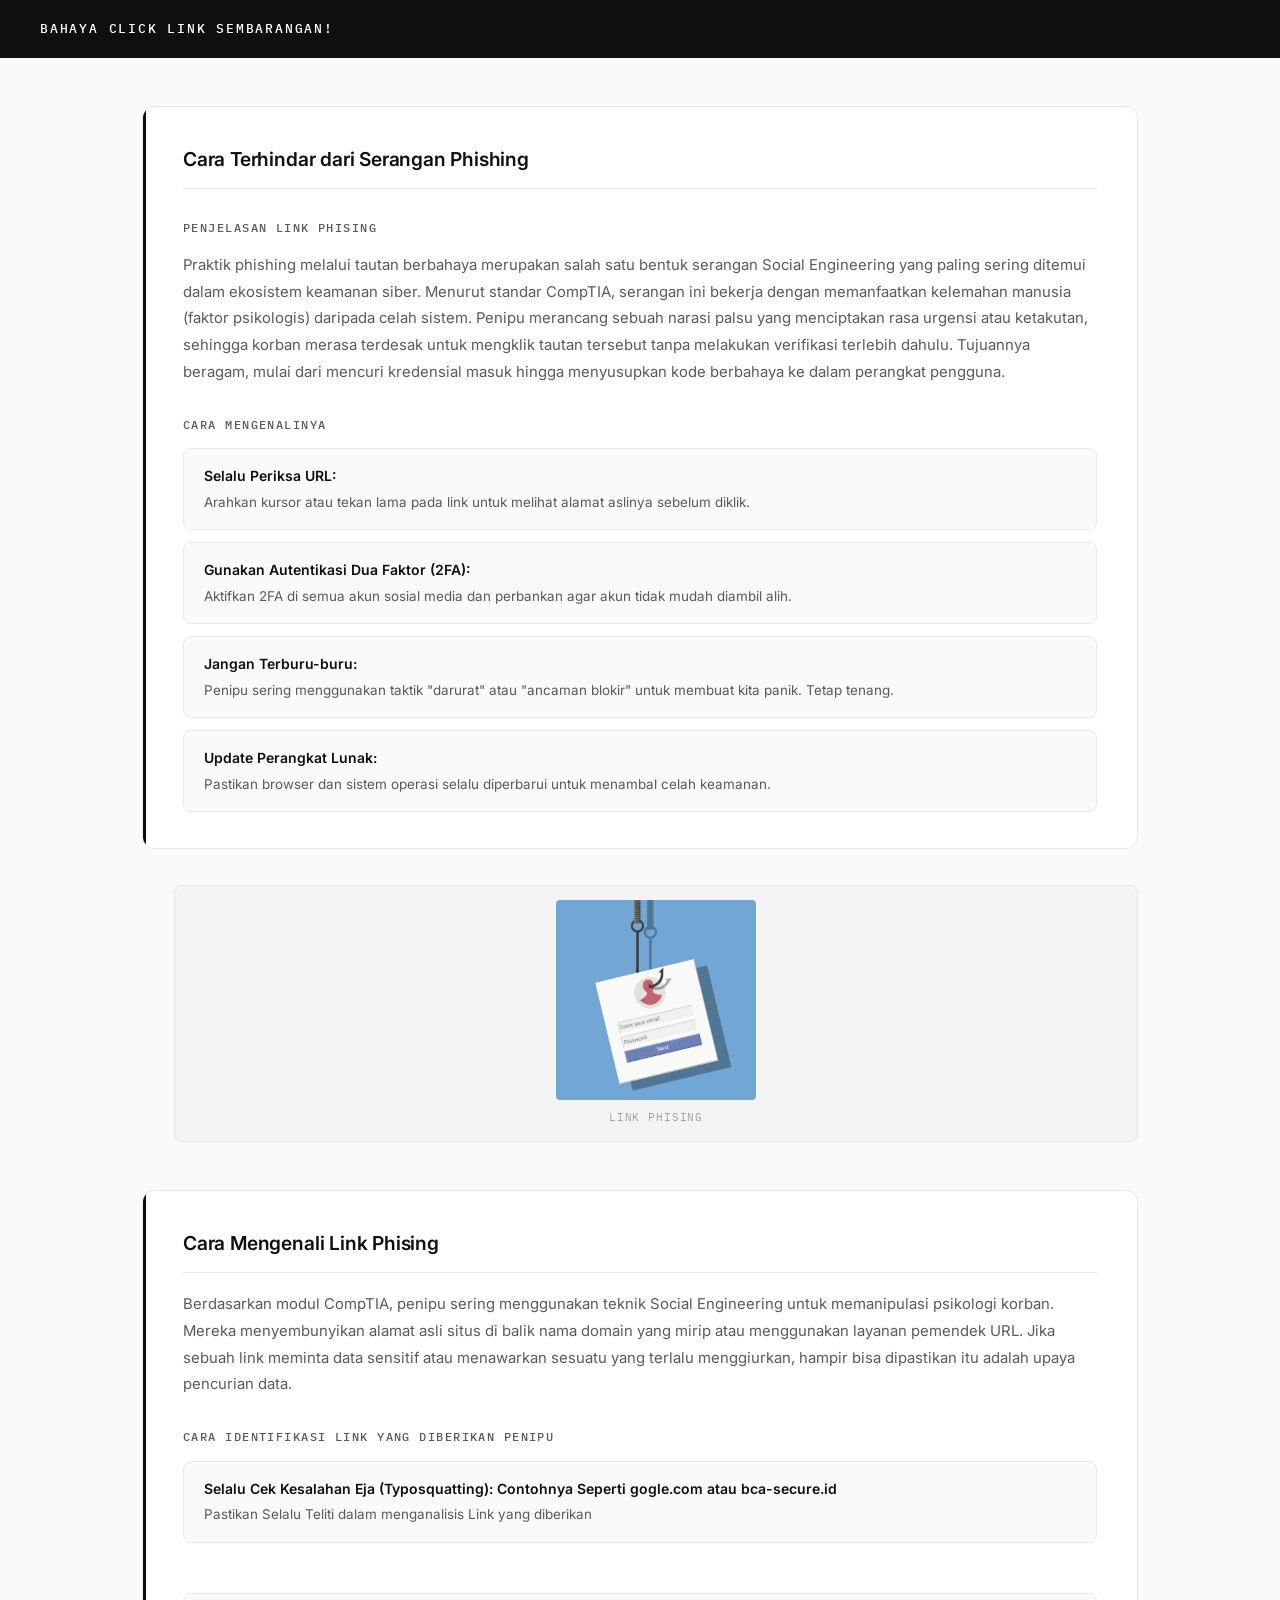
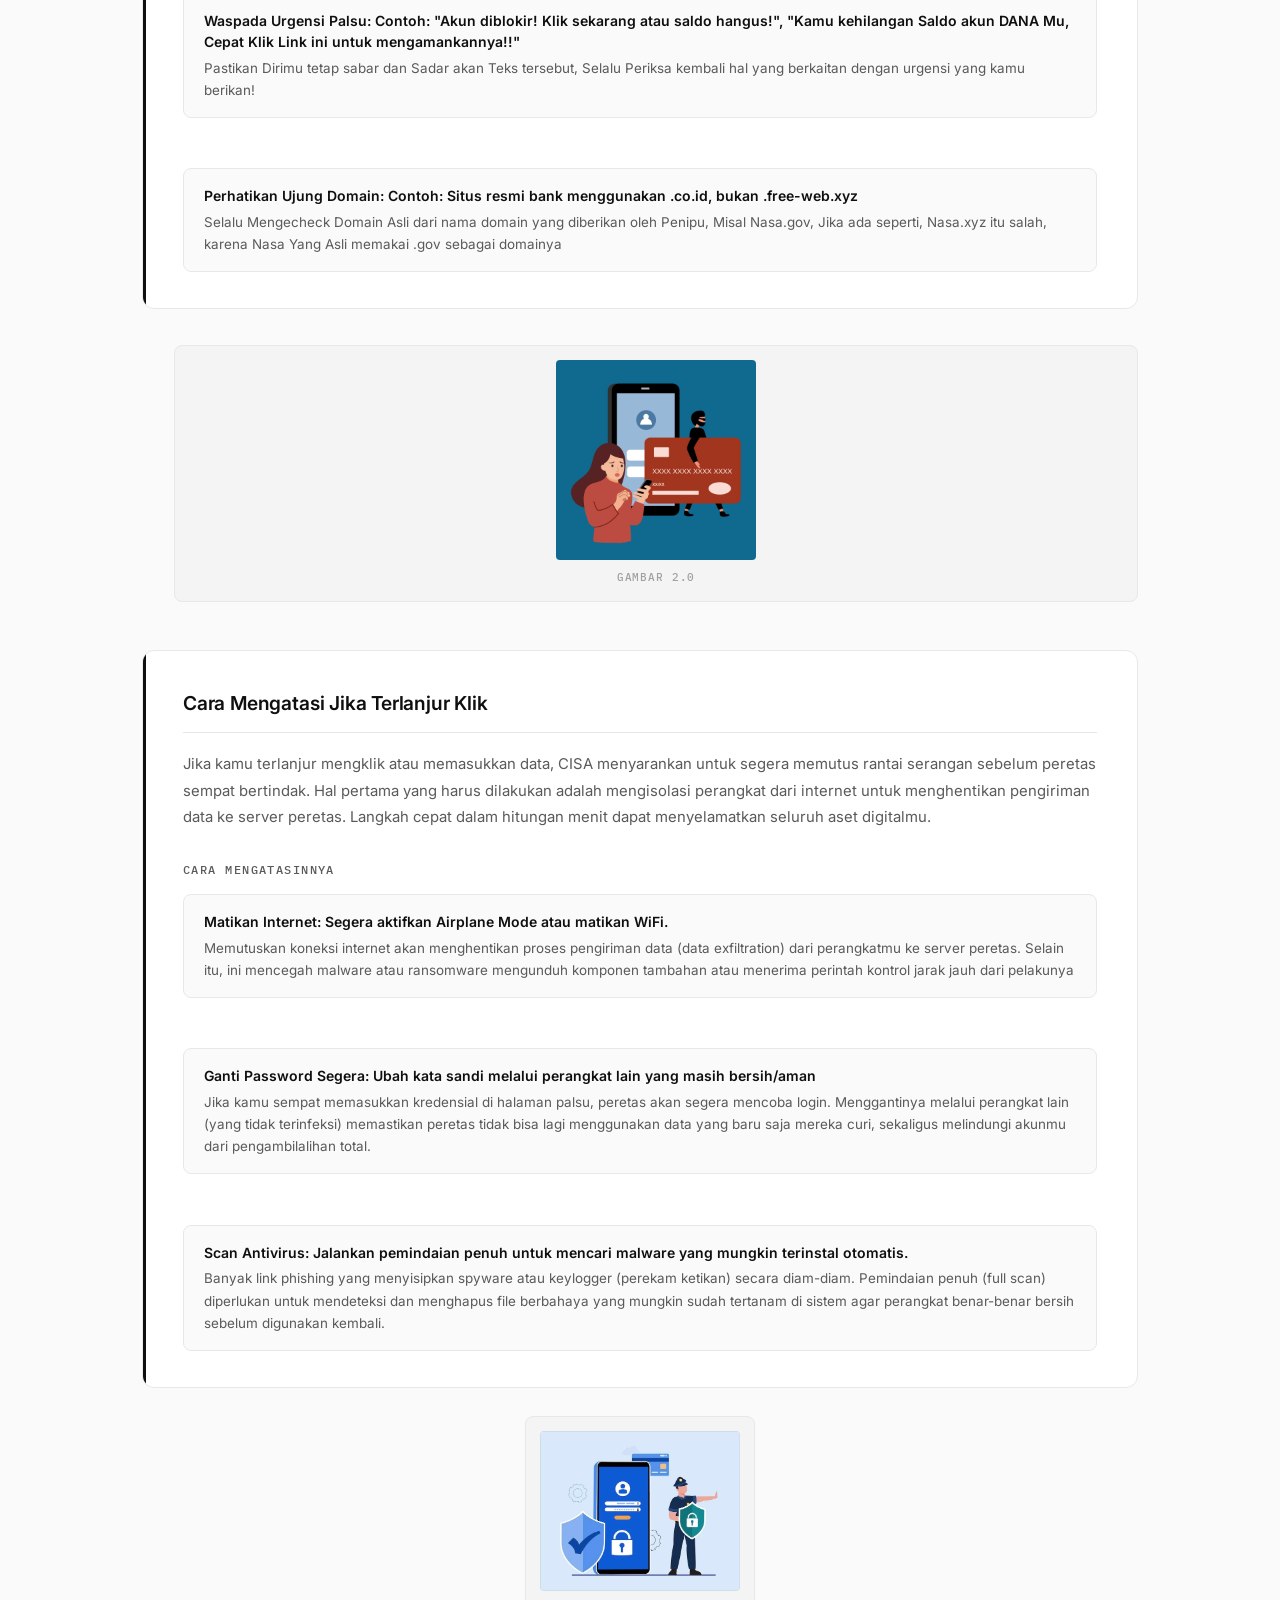
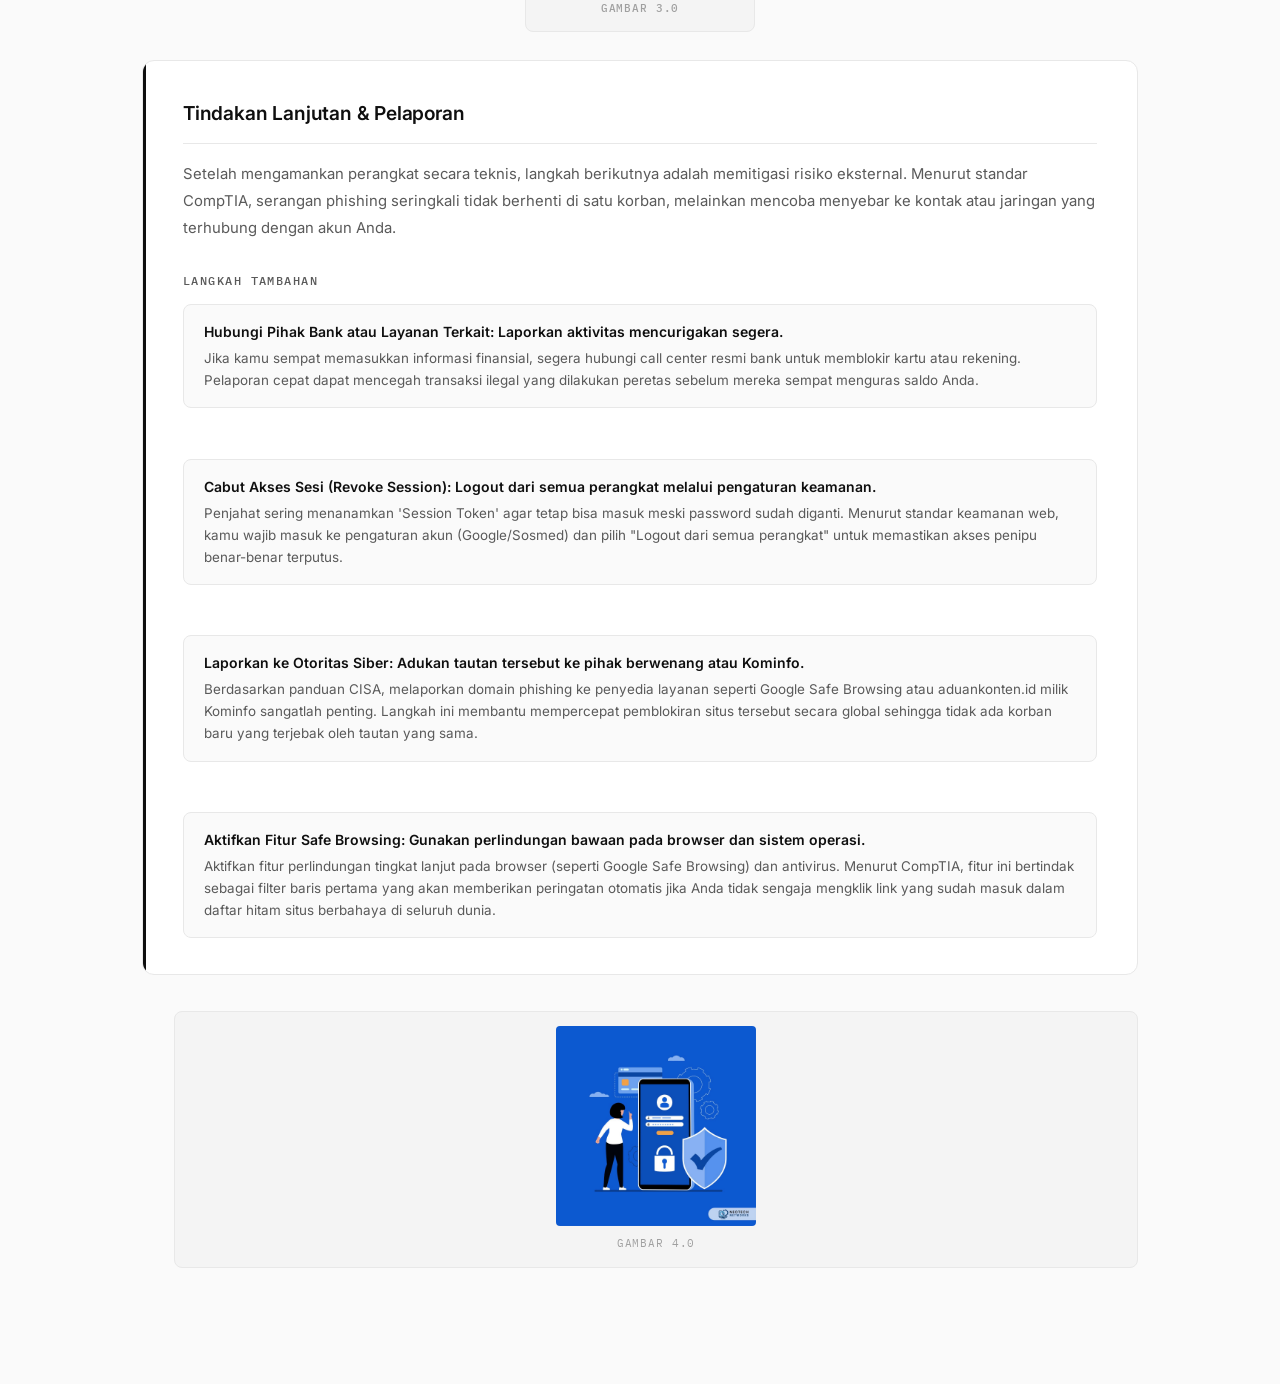
==== public/index.html @ b1603b84 "Add files via upload" ====
<!DOCTYPE html>
<html lang="en">
<head>
    <meta charset="UTF-8">
    <meta name="viewport" content="width=device-width, initial-scale=1.0">
    <link rel="stylesheet" href="/public/style/style.css">
    <title>Informative</title>
</head>
<body>
    <header>
        Bahaya Click Link Sembarangan!
    </header>
    <main>
        <section class="Hero">
            <div class="container1">
                <h3>Cara Terhindar dari Serangan Phishing</h3>
                <h4>Penjelasan Link Phising</h4>
                <p>Praktik phishing melalui tautan berbahaya merupakan salah satu bentuk serangan Social Engineering yang paling sering ditemui dalam ekosistem keamanan siber. Menurut standar CompTIA,  serangan ini bekerja dengan memanfaatkan kelemahan manusia (faktor psikologis) daripada celah sistem. Penipu merancang sebuah narasi palsu yang menciptakan rasa urgensi atau ketakutan, sehingga korban merasa terdesak untuk mengklik tautan tersebut tanpa melakukan verifikasi terlebih dahulu. Tujuannya beragam, mulai dari mencuri kredensial masuk hingga menyusupkan kode berbahaya ke dalam perangkat pengguna.</p>
                <h4>Cara Mengenalinya</h4>
                <ul>
                    <li>
                        <strong>Selalu Periksa URL:</strong> 
                        <span>Arahkan kursor atau tekan lama pada link untuk melihat alamat aslinya sebelum diklik.</span>
                    </li>
                    <li>
                        <strong>Gunakan Autentikasi Dua Faktor (2FA):</strong> 
                        <span>Aktifkan 2FA di semua akun sosial media dan perbankan agar akun tidak mudah diambil alih.</span>
                    </li>
                    <li>
                        <strong>Jangan Terburu-buru:</strong> 
                        <span>Penipu sering menggunakan taktik "darurat" atau "ancaman blokir" untuk membuat kita panik. Tetap tenang.</span>
                    </li>
                    <li>
                        <strong>Update Perangkat Lunak:</strong> 
                        <span>Pastikan browser dan sistem operasi selalu diperbarui untuk menambal celah keamanan.</span>
                    </li>
                </ul>
            </div>

            <div class="container-img">
                    <img src="/public/image/phising.jpg" alt="Gambar.1.0" width="250px">
                    <p>Link Phising</p>
                </div>

            <div class="container2">
                <h3>Cara Mengenali Link Phising</h3>
                <p>Berdasarkan modul CompTIA, penipu sering menggunakan teknik Social Engineering untuk memanipulasi psikologi korban. Mereka menyembunyikan alamat asli situs di balik nama domain yang mirip atau menggunakan layanan pemendek URL. Jika sebuah link meminta data sensitif atau menawarkan sesuatu yang terlalu menggiurkan, hampir bisa dipastikan itu adalah upaya pencurian data.</p>
                <h4>Cara Identifikasi Link yang diberikan Penipu</h4>
                <ul>
                    <li>
                        <strong>Selalu Cek Kesalahan Eja (Typosquatting): Contohnya Seperti gogle.com atau bca-secure.id</strong>
                        <span>Pastikan Selalu Teliti dalam menganalisis Link yang diberikan</span>
                    </li>
                    <br>
                    <li>
                        <strong>Waspada Urgensi Palsu: Contoh: "Akun diblokir! Klik sekarang atau saldo hangus!", "Kamu kehilangan Saldo akun DANA Mu, Cepat Klik Link ini untuk mengamankannya!!"</strong>
                        <span>Pastikan Dirimu tetap sabar dan Sadar akan Teks tersebut, Selalu Periksa kembali hal yang berkaitan dengan urgensi yang kamu berikan!</span>
                    </li>
                        <br>
                    <li>
                        <strong>Perhatikan Ujung Domain: Contoh: Situs resmi bank menggunakan .co.id, bukan .free-web.xyz</strong>
                        <span>Selalu Mengecheck Domain Asli dari nama domain yang diberikan oleh Penipu, Misal Nasa.gov, Jika ada seperti, Nasa.xyz itu salah, karena Nasa Yang Asli memakai .gov sebagai domainya</span>
                    </li>
                </ul>
                
            </div>

            <div class="container-img2">
                    <img src="/public/image/beware.jpg" alt="Gambar Link Phising" width="250px">
                        <h4>Gambar 2.0</h4>
                </div>

            <div class="Container3">
                <h3>Cara Mengatasi Jika Terlanjur Klik</h3>
                <p>Jika kamu terlanjur mengklik atau memasukkan data, CISA menyarankan untuk segera memutus rantai serangan sebelum peretas sempat bertindak. Hal pertama yang harus dilakukan adalah mengisolasi perangkat dari internet untuk menghentikan pengiriman data ke server peretas. Langkah cepat dalam hitungan menit dapat menyelamatkan seluruh aset digitalmu.</p>
                <H4>Cara Mengatasinnya</H4>
                
                <ul>
                    <li>
                        <strong>Matikan Internet: Segera aktifkan Airplane Mode atau matikan WiFi.</strong>
                        <span> Memutuskan koneksi internet akan menghentikan proses pengiriman data (data exfiltration) dari perangkatmu ke server peretas. Selain itu, ini mencegah malware atau ransomware mengunduh komponen tambahan atau menerima perintah kontrol jarak jauh dari pelakunya</span>
                    </li>
                    <br>
                    <li>
                        <strong>Ganti Password Segera: Ubah kata sandi melalui perangkat lain yang masih bersih/aman</strong>
                        <span>Jika kamu sempat memasukkan kredensial di halaman palsu, peretas akan segera mencoba login. Menggantinya melalui perangkat lain (yang tidak terinfeksi) memastikan peretas tidak bisa lagi menggunakan data yang baru saja mereka curi, sekaligus melindungi akunmu dari pengambilalihan total.</span>
                    </li>
                    <br>
                    <li>
                        <strong>Scan Antivirus: Jalankan pemindaian penuh untuk mencari malware yang mungkin terinstal otomatis.</strong>
                        <span>Banyak link phishing yang menyisipkan spyware atau keylogger (perekam ketikan) secara diam-diam. Pemindaian penuh (full scan) diperlukan untuk mendeteksi dan menghapus file berbahaya yang mungkin sudah tertanam di sistem agar perangkat benar-benar bersih sebelum digunakan kembali.</span>
                    </li>
                </ul>
            </div>

            <div class="container-im3">
                <img src="/public/image/secure.jpg" alt="Gambar Perlindungan Phising" width="250px">
                    <h4>Gambar 3.0</h4>
            </div>

            <div class="Container4">
                <h3>Tindakan Lanjutan & Pelaporan</h3>
                <p>Setelah mengamankan perangkat secara teknis, langkah berikutnya adalah memitigasi risiko eksternal. Menurut standar CompTIA, serangan phishing seringkali tidak berhenti di satu korban, melainkan mencoba menyebar ke kontak atau jaringan yang terhubung dengan akun Anda.</p>
                <h4>Langkah Tambahan</h4>
                <ul>
                    <li>
                        <strong>Hubungi Pihak Bank atau Layanan Terkait: Laporkan aktivitas mencurigakan segera.</strong>
                        <span>Jika kamu sempat memasukkan informasi finansial, segera hubungi call center resmi bank untuk memblokir kartu atau rekening. Pelaporan cepat dapat mencegah transaksi ilegal yang dilakukan peretas sebelum mereka sempat menguras saldo Anda.</span>
                    </li>
                    <br>
                    <li>
                        <strong>Cabut Akses Sesi (Revoke Session): Logout dari semua perangkat melalui pengaturan keamanan.</strong>
                        <span>Penjahat sering menanamkan 'Session Token' agar tetap bisa masuk meski password sudah diganti. Menurut standar keamanan web, kamu wajib masuk ke pengaturan akun (Google/Sosmed) dan pilih "Logout dari semua perangkat" untuk memastikan akses penipu benar-benar terputus.</span>
                    </li>
                    <br>
                    <li>
                        <strong>Laporkan ke Otoritas Siber: Adukan tautan tersebut ke pihak berwenang atau Kominfo.</strong>
                        <span>Berdasarkan panduan CISA, melaporkan domain phishing ke penyedia layanan seperti Google Safe Browsing atau aduankonten.id milik Kominfo sangatlah penting. Langkah ini membantu mempercepat pemblokiran situs tersebut secara global sehingga tidak ada korban baru yang terjebak oleh tautan yang sama.</span>
                    </li>
                    <br>
                    <li>
                        <strong>Aktifkan Fitur Safe Browsing: Gunakan perlindungan bawaan pada browser dan sistem operasi.</strong>
                        <span>Aktifkan fitur perlindungan tingkat lanjut pada browser (seperti Google Safe Browsing) dan antivirus. Menurut CompTIA, fitur ini bertindak sebagai filter baris pertama yang akan memberikan peringatan otomatis jika Anda tidak sengaja mengklik link yang sudah masuk dalam daftar hitam situs berbahaya di seluruh dunia.</span>
                    </li>
                </ul>
            </div>

            <div class="container-img4">
                    <img src="/public/image/lapor.jpg" alt="Lapor Polisi Image" width="250px">
                        <p>Gambar 4.0</p>
                </div>
        </section>
    </main>
</body>
</html>
---- public/style/style.css ----
@import url('https://fonts.googleapis.com/css2?family=Inter:wght@300;400;500;600&family=IBM+Plex+Mono:wght@400;500&display=swap');

 /* Reset */

*, *::before, *::after {
  box-sizing: border-box;
  margin: 0;
  padding: 0;
}

 /* Variables */

:root {
  --white:          #ffffff;
  --gray-50:        #fafafa;
  --gray-100:       #f4f4f4;
  --gray-200:       #e8e8e8;
  --gray-400:       #a0a0a0;
  --gray-600:       #5a5a5a;
  --gray-800:       #232323;
  --black:          #0f0f0f;
  --text-primary:   #0f0f0f;
  --text-secondary: #5a5a5a;
  --text-muted:     #a0a0a0;

  --border:         #e8e8e8;

  --radius-sm:      4px;
  --radius-md:      8px;
  --radius-lg:      12px;

  --font-body:      'Inter', sans-serif;
  --font-mono:      'IBM Plex Mono', monospace;

  --transition:     0.2s ease;
}

 /* Base */

html {
  scroll-behavior: smooth;
}

body {
  font-family: var(--font-body);
  background-color: var(--gray-50);
  color: var(--text-primary);
  font-size: 15px;
  line-height: 1.75;
}

 /* Header */

header {
  background-color: var(--black);
  color: var(--white);
  padding: 1.1rem 2.5rem;
  font-family: var(--font-mono);
  font-size: 0.8rem;
  font-weight: 500;
  letter-spacing: 0.14em;
  text-transform: uppercase;
  position: sticky;
  top: 0;
  z-index: 100;
}

 /* Layout */

main {
  max-width: 1060px;
  margin: 0 auto;
  padding: 3rem 2rem 6rem;
}

.Hero {
  display: grid;
  gap: 1.75rem;
}

 /* Section cards */

.container1,
.container2,
.Container3,
.Container4 {
  background: var(--white);
  border: 1px solid var(--border);
  border-radius: var(--radius-lg);
  padding: 2.25rem 2.5rem;
  position: relative;
  overflow: hidden;
  transition: border-color var(--transition);
}

.container1:hover,
.container2:hover,
.Container3:hover,
.Container4:hover {
  border-color: var(--gray-800);
}

/* Left accent bar */

.container1::before,
.container2::before,
.Container3::before,
.Container4::before {
  content: '';
  position: absolute;
  top: 0;
  left: 0;
  width: 3px;
  height: 100%;
  background-color: var(--black);
  border-radius: 3px 0 0 3px;
}

 /* Clearfix for floated images */

.container1,
.container2,
.Container3,
.Container4 {
  clear: both;
}

.container1::after,
.container2::after,
.Container3::after,
.Container4::after {
  content: '';
  display: table;
  clear: both;
}

 /* Headings */

h3 {
  font-size: 1.2rem;
  font-weight: 600;
  color: var(--text-primary);
  margin-bottom: 1.1rem;
  padding-bottom: 0.75rem;
  border-bottom: 1px solid var(--border);
  letter-spacing: -0.01em;
}

h4 {
  font-family: var(--font-mono);
  font-size: 0.75rem;
  font-weight: 500;
  letter-spacing: 0.12em;
  text-transform: uppercase;
  color: var(--gray-600);
  margin: 1.75rem 0 0.85rem;
}

 /* Paragraphs */

p {
  font-size: 0.93rem;
  color: var(--text-secondary);
  line-height: 1.8;
  margin-bottom: 0.5rem;
}

/*  Lists */

ul {
  list-style: none;
  display: flex;
  flex-direction: column;
  gap: 0.75rem;
  padding: 0;
}

li {
  background: var(--gray-50);
  border: 1px solid var(--border);
  border-radius: var(--radius-md);
  padding: 1rem 1.25rem;
  transition: background var(--transition), border-color var(--transition);
}

li:hover {
  background: var(--gray-100);
  border-color: var(--gray-400);
}

li strong {
  display: block;
  font-size: 0.875rem;
  font-weight: 600;
  color: var(--text-primary);
  margin-bottom: 0.3rem;
  line-height: 1.5;
}

li span {
  display: block;
  font-size: 0.84rem;
  color: var(--text-secondary);
  line-height: 1.65;
}

/* Image containers */

.container-img,
.container-img2,
.container-im3,
.container-img4 {
  display: inline-flex;
  flex-direction: column;
  align-items: center;
  gap: 0.5rem;
  float: right;
  margin: 0.5rem 0 1.25rem 2rem;
  background: var(--gray-100);
  border: 1px solid var(--border);
  border-radius: var(--radius-md);
  padding: 0.85rem;
  transition: border-color var(--transition);
}

.container-img:hover,
.container-img2:hover,
.container-im3:hover,
.container-img4:hover {
  border-color: var(--gray-400);
}

.container-img img,
.container-img2 img,
.container-im3 img,
.container-img4 img {
  display: block;
  max-width: 200px;
  width: 100%;
  height: auto;
  border-radius: var(--radius-sm);
  filter: grayscale(15%);
  transition: filter var(--transition);
}

.container-img:hover img,
.container-img2:hover img,
.container-im3:hover img,
.container-img4:hover img {
  filter: grayscale(0%);
}

/* Image caption text inside containers */

.container-img p,
.container-img4 p {
  font-family: var(--font-mono);
  font-size: 0.68rem;
  color: var(--text-muted);
  letter-spacing: 0.08em;
  text-transform: uppercase;
  margin: 0;
  border: none;
}

.container-img2 h4,
.container-im3 h4 {
  font-family: var(--font-mono);
  font-size: 0.68rem;
  color: var(--text-muted);
  letter-spacing: 0.08em;
  text-transform: uppercase;
  margin: 0;
}

/* Standalone container-im3  */

.container-im3 {
  float: none;
  display: flex;
  flex-direction: column;
  align-items: center;
  margin: 0 auto;
  width: fit-content;
}

/* Responsive */

@media (max-width: 768px) {
  main {
    padding: 2rem 1.25rem 4rem;
  }

  .container1,
  .container2,
  .Container3,
  .Container4 {
    padding: 1.5rem 1.25rem;
  }

  .container-img,
  .container-img2,
  .container-im3,
  .container-img4 {
    float: none;
    margin: 1.5rem auto 0;
    width: fit-content;
  }

  header {
    padding: 1rem 1.25rem;
    font-size: 0.72rem;
  }
}

/*  Scrollbar */

::-webkit-scrollbar              { width: 5px; }
::-webkit-scrollbar-track        { background: var(--gray-100); }
::-webkit-scrollbar-thumb        { background: var(--gray-400); border-radius: 3px; }
::-webkit-scrollbar-thumb:hover  { background: var(--gray-800); }

/*  Selection */

::selection {
  background: var(--black);
  color: var(--white);
}
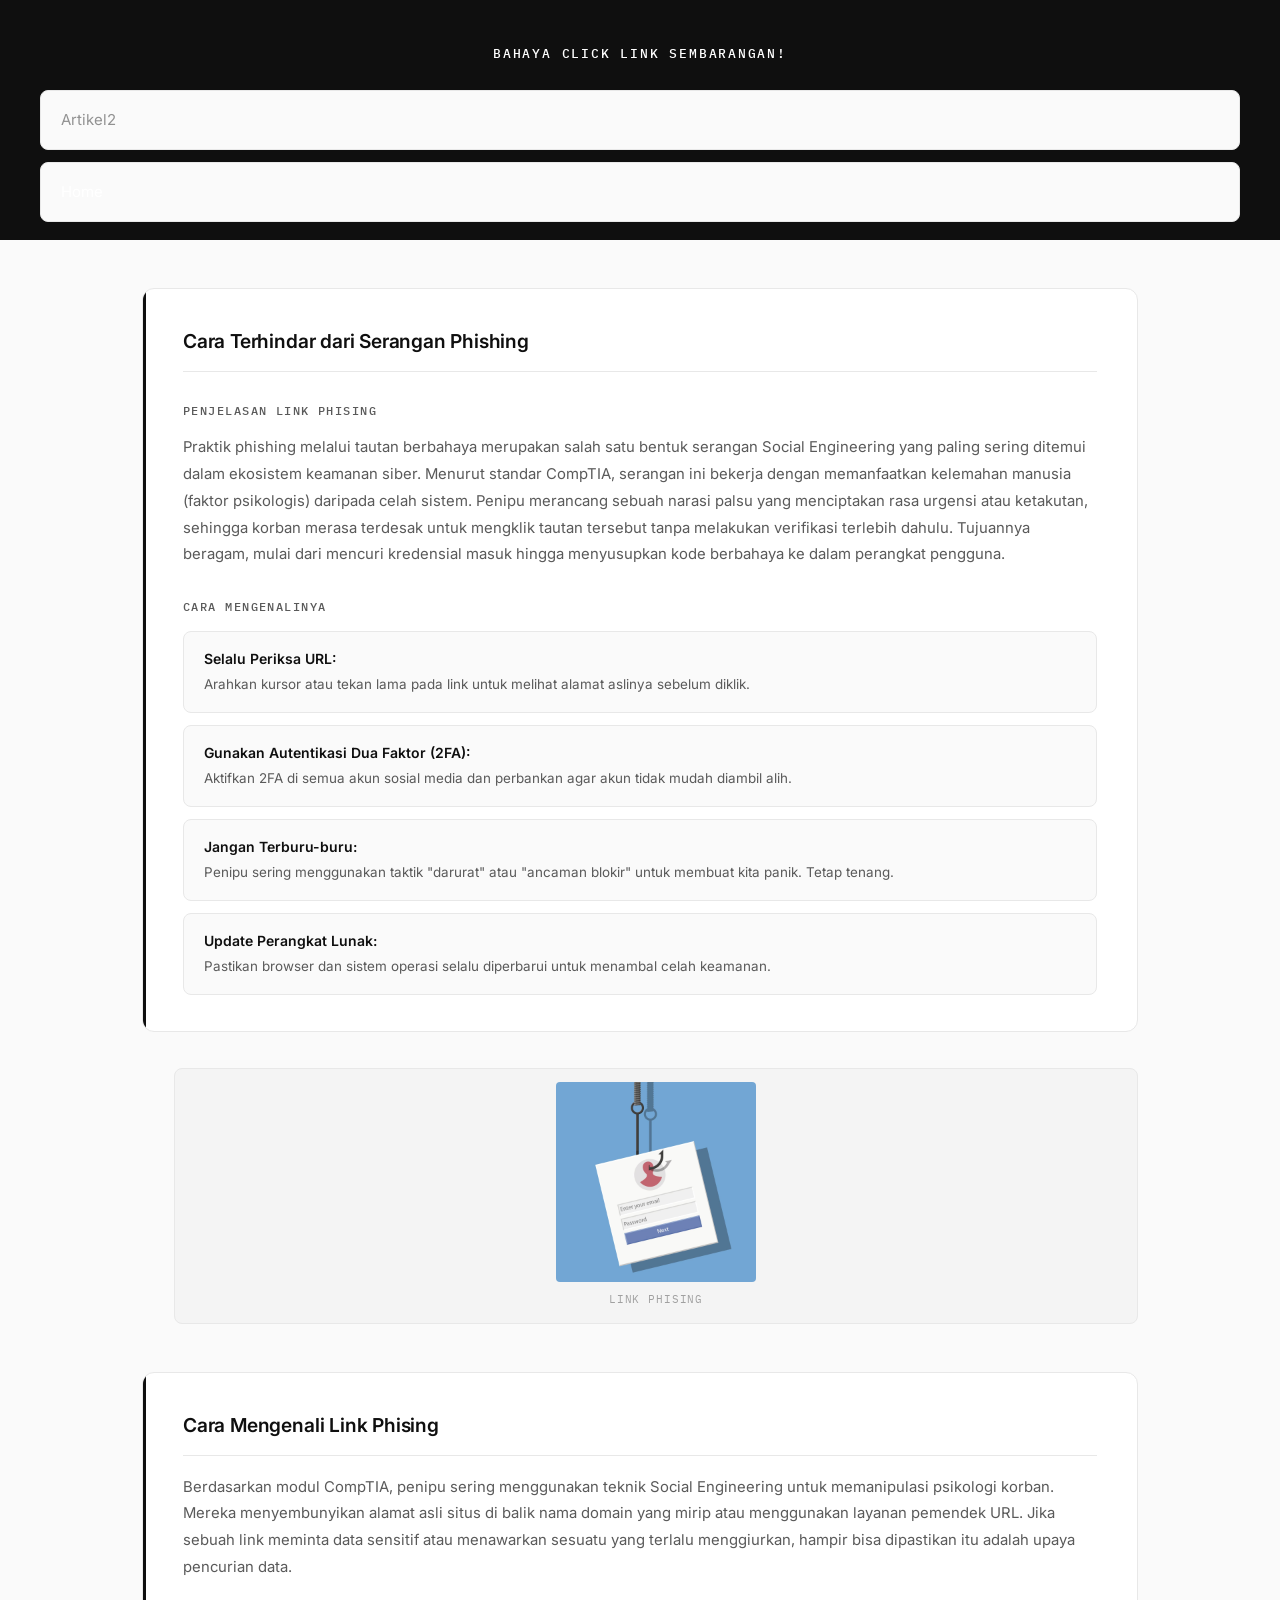
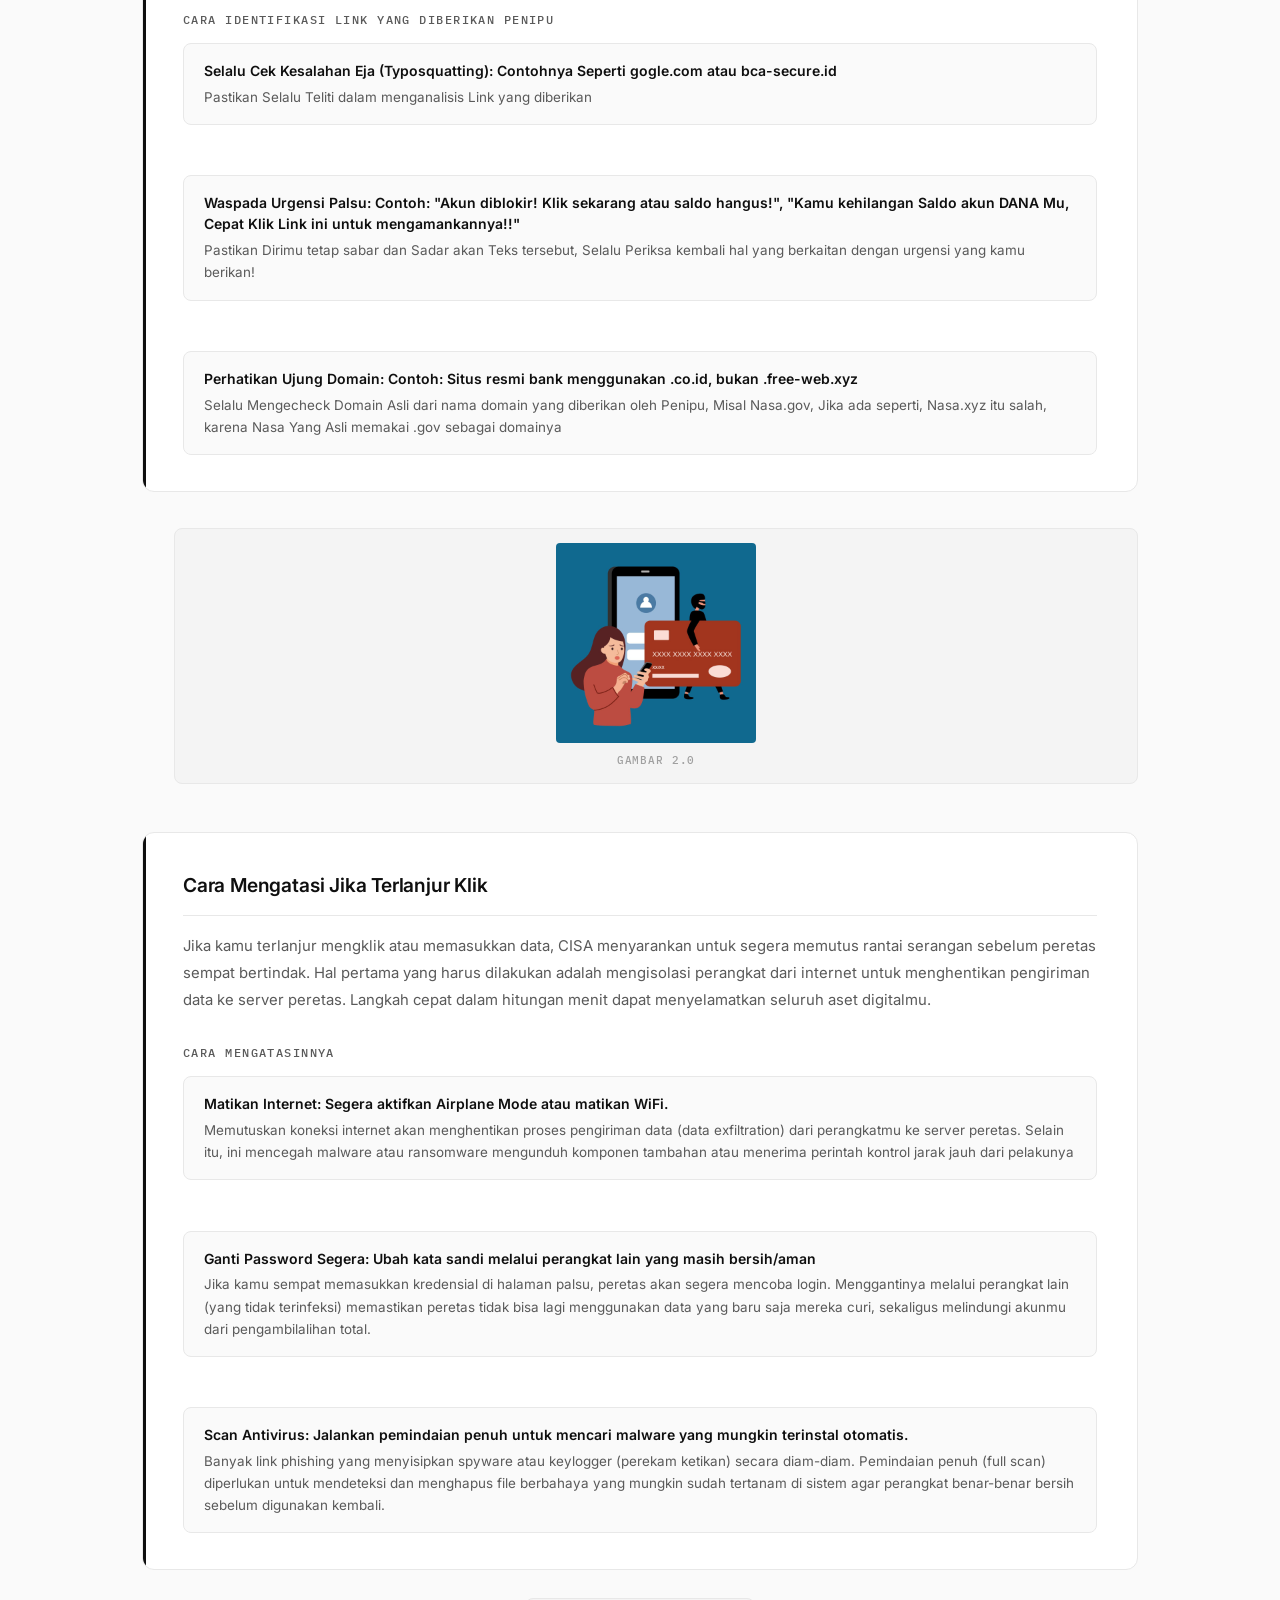
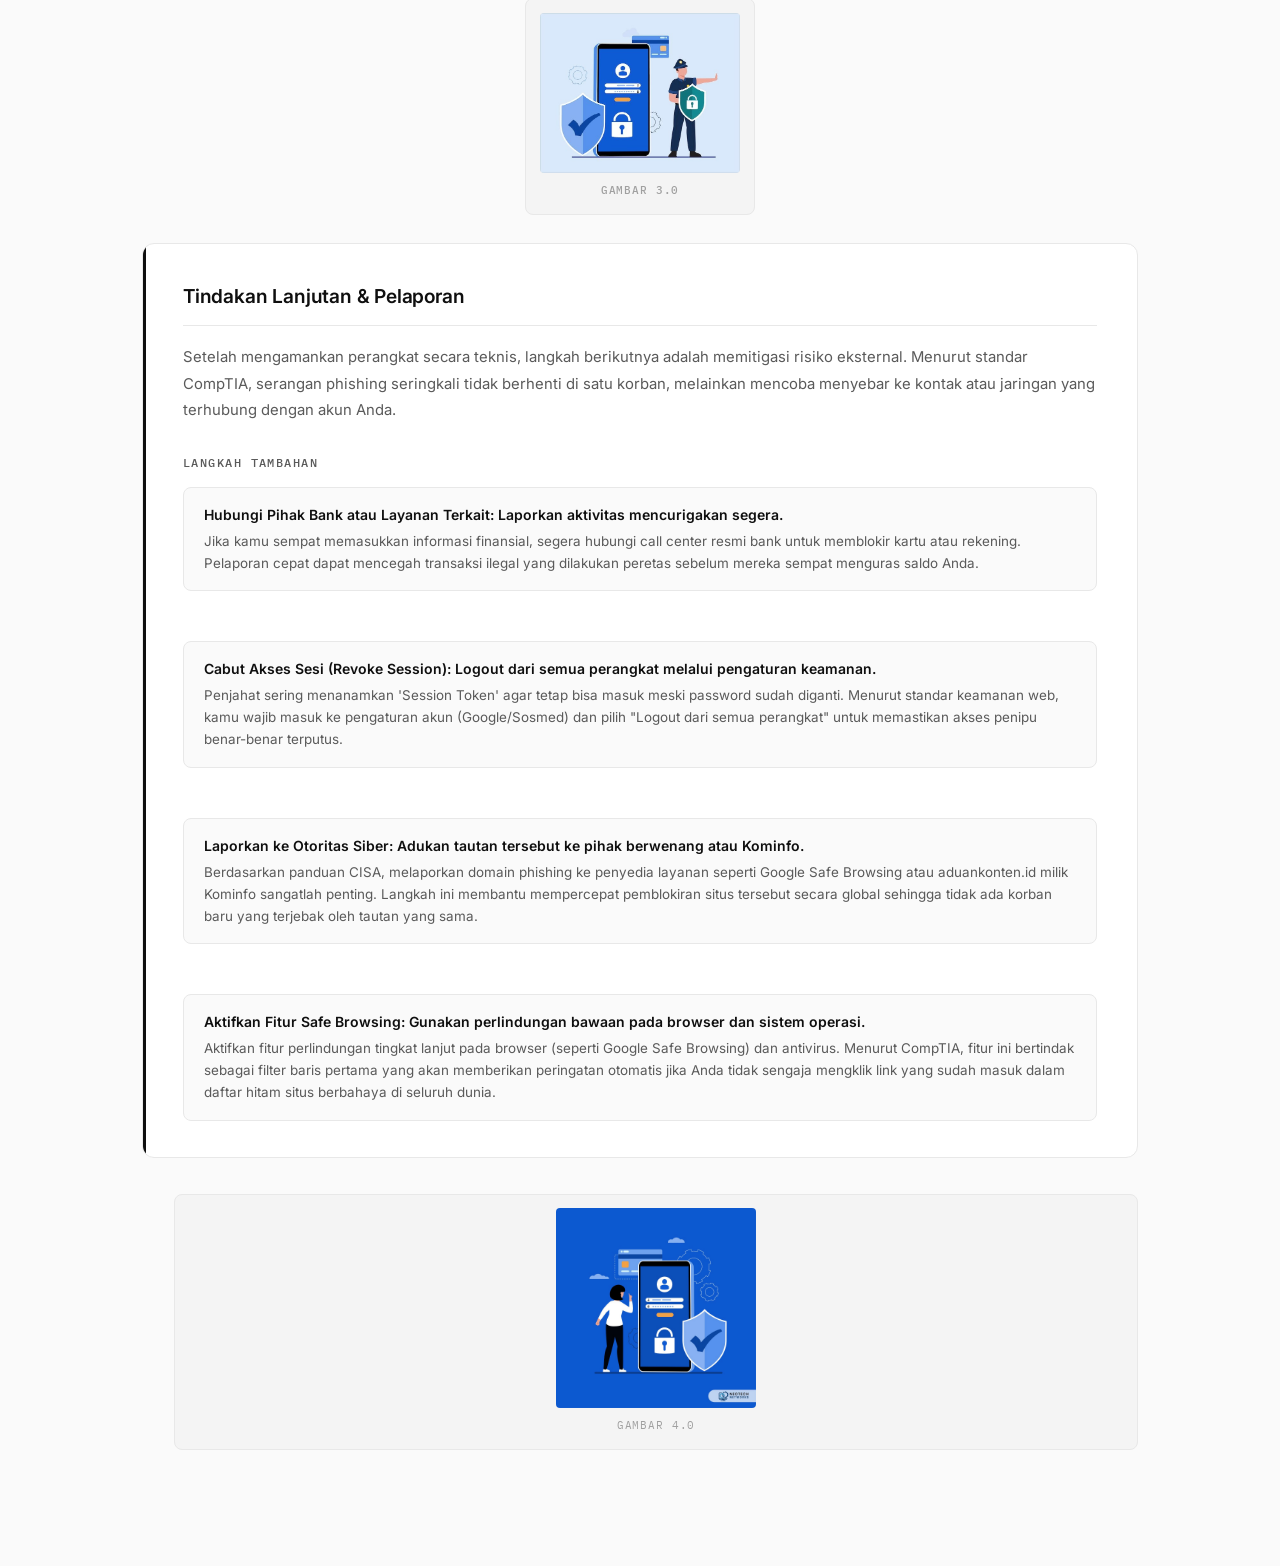
==== commit 8f96a1ab: "Add files via upload" ====
--- a/public/index.html
+++ b/public/index.html
@@ -8,7 +8,16 @@
 </head>
 <body>
     <header>
-        Bahaya Click Link Sembarangan!
+        <h1>
+            Bahaya Click Link Sembarangan!
+        </h1>
+        <nav clas="navigasi">
+            <ul>
+                <li><a href="/public/html/RPL.html" style="text-decoration: none; " target="_blank" >Artikel2</a></li>
+                <li><a href="#" style="text-decoration: none; " target="_blank"></a>Home</li>
+            </ul>
+        </nav>
+        
     </header>
     <main>
         <section class="Hero">
--- a/public/style/style.css
+++ b/public/style/style.css
@@ -55,14 +55,27 @@
   background-color: var(--black);
   color: var(--white);
   padding: 1.1rem 2.5rem;
+  position: sticky;
+  top: 0;
+  z-index: 100;
+}
+
+header h1 {
   font-family: var(--font-mono);
   font-size: 0.8rem;
   font-weight: 500;
   letter-spacing: 0.14em;
   text-transform: uppercase;
-  position: sticky;
-  top: 0;
-  z-index: 100;
+  text-align: center;
+  margin-bottom: 25px;
+  margin-top: 25px;
+}
+
+a {
+  color: rgb(145, 145, 145); 
+}
+a:hover {
+  background-color: #552d00;
 }
 
  /* Layout */
@@ -165,7 +178,7 @@
   margin-bottom: 0.5rem;
 }
 
-/*  Lists */
+ /* Lists */
 
 ul {
   list-style: none;
@@ -273,7 +286,7 @@
   margin: 0;
 }
 
-/* Standalone container-im3  */
+/* Standalone container-im3 */
 
 .container-im3 {
   float: none;
@@ -313,14 +326,14 @@
   }
 }
 
-/*  Scrollbar */
+ /* Scrollbar */
 
 ::-webkit-scrollbar              { width: 5px; }
 ::-webkit-scrollbar-track        { background: var(--gray-100); }
 ::-webkit-scrollbar-thumb        { background: var(--gray-400); border-radius: 3px; }
 ::-webkit-scrollbar-thumb:hover  { background: var(--gray-800); }
 
-/*  Selection */
+ /* Selection */
 
 ::selection {
   background: var(--black);
